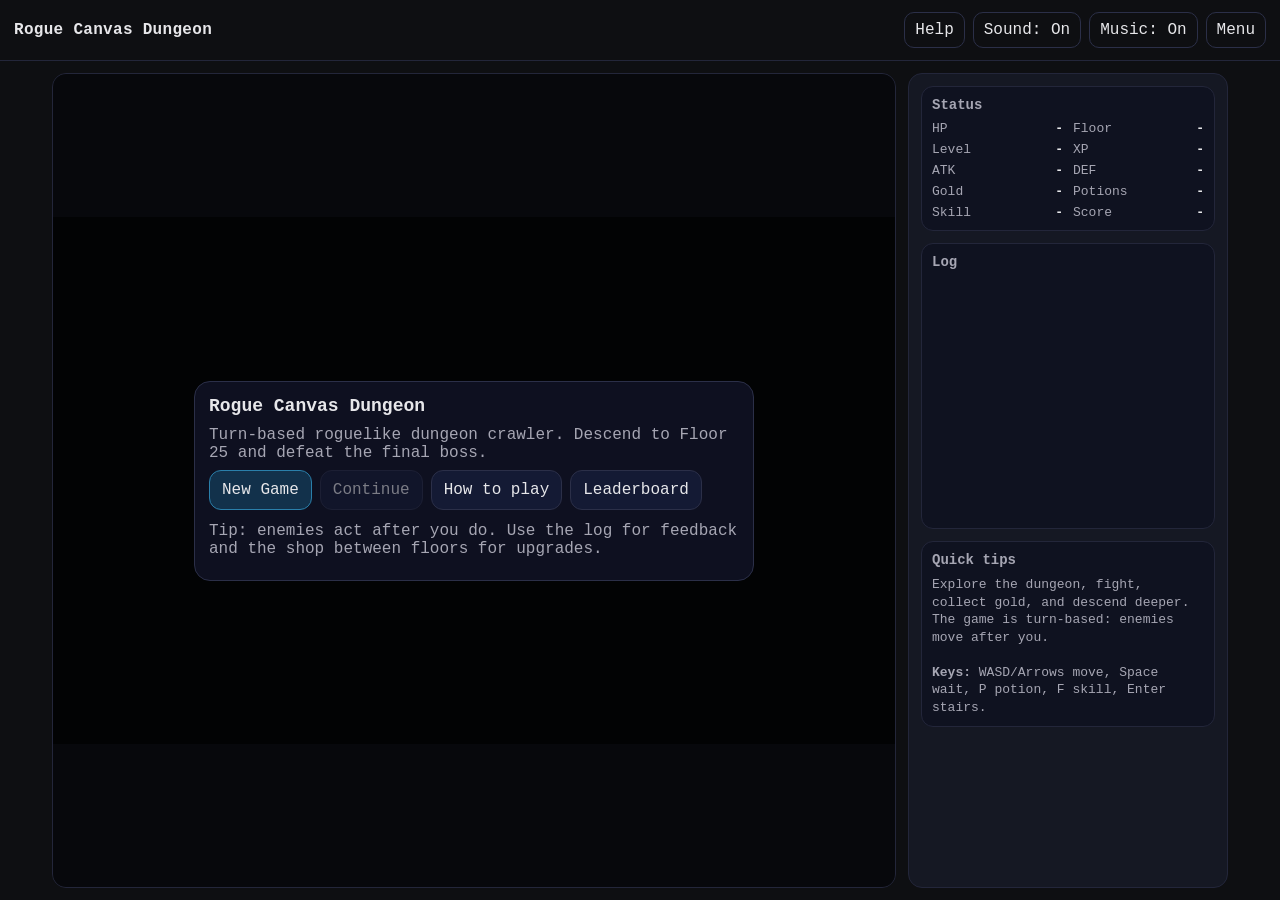
==== index.html @ d318a6b3 "feat(game): add browser roguelike dungeon crawler with procedural levels" ====
<!doctype html>
<html lang="en">
<head>
  <meta charset="utf-8" />
  <meta name="viewport" content="width=device-width, initial-scale=1, viewport-fit=cover" />
  <title>Rogue Canvas Dungeon</title>
  <link rel="stylesheet" href="styles.css" />
</head>
<body>
  <div id="app">
    <header>
      <div class="title">Rogue Canvas Dungeon</div>
      <div class="top-actions">
        <button id="btnHelp" type="button">Help</button>
        <button id="btnSound" type="button">Sound: On</button>
        <button id="btnMusic" type="button">Music: On</button>
        <button id="btnPause" type="button">Menu</button>
      </div>
    </header>

    <main>
      <div id="gameWrap">
        <canvas id="game" width="640" height="400" aria-label="Game canvas"></canvas>

        <div id="overlay" role="dialog" aria-modal="true">
          <div class="modal" id="modal">
            <!-- Populated by JS -->
          </div>
        </div>

        <div id="touchControls">
          <div class="pad">
            <div></div>
            <button id="tUp" type="button">▲</button>
            <div></div>
            <button id="tLeft" type="button">◀</button>
            <button id="tWait" type="button">•</button>
            <button id="tRight" type="button">▶</button>
            <div></div>
            <button id="tDown" type="button">▼</button>
            <div></div>
          </div>
          <div class="actions">
            <button id="tPotion" type="button">Potion</button>
            <button id="tSkill" type="button">Skill</button>
            <button id="tStairs" type="button">Descend</button>
            <button id="tSave" type="button">Save</button>
          </div>
        </div>
      </div>

      <aside id="sidePanel">
        <section class="panelBlock">
          <h3>Status</h3>
          <div id="statsGrid">
            <div class="kv"><span class="k">HP</span><span class="v" id="uiHp">-</span></div>
            <div class="kv"><span class="k">Floor</span><span class="v" id="uiFloor">-</span></div>
            <div class="kv"><span class="k">Level</span><span class="v" id="uiLevel">-</span></div>
            <div class="kv"><span class="k">XP</span><span class="v" id="uiXp">-</span></div>
            <div class="kv"><span class="k">ATK</span><span class="v" id="uiAtk">-</span></div>
            <div class="kv"><span class="k">DEF</span><span class="v" id="uiDef">-</span></div>
            <div class="kv"><span class="k">Gold</span><span class="v" id="uiGold">-</span></div>
            <div class="kv"><span class="k">Potions</span><span class="v" id="uiPotions">-</span></div>
            <div class="kv"><span class="k">Skill</span><span class="v" id="uiSkill">-</span></div>
            <div class="kv"><span class="k">Score</span><span class="v" id="uiScore">-</span></div>
          </div>
        </section>

        <section class="panelBlock">
          <h3>Log</h3>
          <div id="log" aria-live="polite"></div>
        </section>

        <section class="panelBlock">
          <h3>Quick tips</h3>
          <div style="color:var(--muted); font-size:13px; line-height:1.35">
            Explore the dungeon, fight, collect gold, and descend deeper.
            The game is turn-based: enemies move after you.
            <br/><br/>
            <b>Keys:</b> WASD/Arrows move, Space wait, P potion, F skill, Enter stairs.
          </div>
        </section>
      </aside>
    </main>
  </div>

  <script type="module" src="game.js"></script>
</body>
</html>
---- styles.css ----
:root{
  --bg:#0e0f12;
  --panel:#151823;
  --panel2:#10121a;
  --text:#e7e7ea;
  --muted:#a6a6b3;
  --accent:#6bdcff;
  --danger:#ff6b6b;
  --good:#69ff9a;
}

*{ box-sizing:border-box; }

html,body{
  height:100%;
  margin:0;
  background:var(--bg);
  color:var(--text);
  font-family: ui-monospace, SFMono-Regular, Menlo, Monaco, Consolas, "Liberation Mono", "Courier New", monospace;
}

button, input{
  font:inherit;
}

a{ color: var(--accent); }

#app{
  display:flex;
  flex-direction:column;
  min-height:100%;
}

header{
  padding:12px 14px;
  border-bottom:1px solid #23263a;
  display:flex;
  gap:10px;
  align-items:center;
  justify-content:space-between;
}

header .title{
  font-weight:700;
  letter-spacing:0.3px;
}

header .top-actions{
  display:flex;
  gap:8px;
  flex-wrap:wrap;
}

header .top-actions button{
  padding:8px 10px;
  background:transparent;
  border:1px solid #2b2f48;
  color:var(--text);
  border-radius:10px;
}

main{
  display:flex;
  gap:12px;
  padding:12px;
  width: min(1200px, 100%);
  margin: 0 auto;
  flex: 1;
}

#gameWrap{
  flex: 1;
  display:flex;
  align-items:center;
  justify-content:center;
  position:relative;
  background:var(--panel2);
  border:1px solid #23263a;
  border-radius:14px;
  overflow:hidden;
}

canvas{
  width:100%;
  height:auto;
  max-height: calc(100vh - 160px);
  image-rendering: pixelated;
  image-rendering: crisp-edges;
}

#sidePanel{
  width: 320px;
  background: var(--panel);
  border:1px solid #23263a;
  border-radius:14px;
  padding:12px;
  display:flex;
  flex-direction:column;
  gap:12px;
}

.panelBlock{
  background:#0f1220;
  border:1px solid #23263a;
  border-radius:12px;
  padding:10px;
}

.panelBlock h3{
  margin:0 0 8px 0;
  font-size:14px;
  color:var(--muted);
  font-weight:700;
}

#statsGrid{
  display:grid;
  grid-template-columns: 1fr 1fr;
  gap:6px 10px;
  font-size:13px;
}

.kv{ display:flex; justify-content:space-between; gap:10px; }
.kv .k{ color: var(--muted); }
.kv .v{ font-weight:700; }

#log{
  height: 240px;
  overflow:auto;
  font-size:13px;
  line-height:1.3;
}

.logLine{ margin-bottom:6px; color:var(--text); }
.logLine.muted{ color: var(--muted); }
.logLine.good{ color: var(--good); }
.logLine.bad{ color: var(--danger); }

#overlay{
  position:absolute;
  inset:0;
  display:none;
  align-items:center;
  justify-content:center;
  padding:14px;
  background: rgba(0,0,0,0.55);
}

#overlay.show{ display:flex; }

.modal{
  width: min(560px, 100%);
  background: #0e1020;
  border:1px solid #2b2f48;
  border-radius:16px;
  padding:14px;
}

.modal h2{
  margin:0 0 10px 0;
  font-size:18px;
}

.modal p{ margin: 8px 0; color: var(--muted); }

.modal .row{
  display:flex;
  gap:8px;
  flex-wrap:wrap;
}

.modal button{
  padding:10px 12px;
  background: #141a34;
  border:1px solid #2b2f48;
  color: var(--text);
  border-radius:12px;
}

.modal button.primary{
  background: #12314b;
  border-color: #2a7faa;
}

.modal button.danger{
  background: #3b171a;
  border-color: #7a2f34;
}

.modal button:disabled{
  opacity:0.5;
}

.list{
  display:flex;
  flex-direction:column;
  gap:8px;
  margin:10px 0;
}

.list .item{
  display:flex;
  justify-content:space-between;
  gap:12px;
  align-items:flex-start;
  padding:10px;
  background:#0f1220;
  border:1px solid #23263a;
  border-radius:12px;
}

.list .item .meta{ display:flex; flex-direction:column; gap:2px; }
.list .item .meta .name{ font-weight:700; }
.list .item .meta .desc{ color:var(--muted); font-size:13px; }

.list .item .buy{
  display:flex;
  flex-direction:column;
  gap:6px;
  align-items:flex-end;
}

.list .item .buy .price{
  color: var(--accent);
  font-weight:700;
}

#touchControls{
  position:absolute;
  left:10px;
  right:10px;
  bottom:10px;
  display:none;
  align-items:flex-end;
  justify-content:space-between;
  gap:10px;
  pointer-events:none;
}

#touchControls.show{ display:flex; }

.pad, .actions{
  pointer-events:auto;
  display:grid;
  gap:8px;
}

.pad{
  grid-template-columns: 56px 56px 56px;
  grid-template-rows: 56px 56px 56px;
}

.pad button, .actions button{
  width:56px;
  height:56px;
  border-radius:14px;
  border:1px solid #2b2f48;
  background: rgba(20,26,52,0.85);
  color:var(--text);
}

.actions{
  grid-template-columns: 80px 80px;
  grid-auto-rows: 56px;
}

.actions button{
  width:80px;
}

@media (max-width: 980px){
  main{
    flex-direction:column;
  }
  #sidePanel{
    width:100%;
  }
  canvas{ max-height: 56vh; }
  #log{ height: 180px; }
}
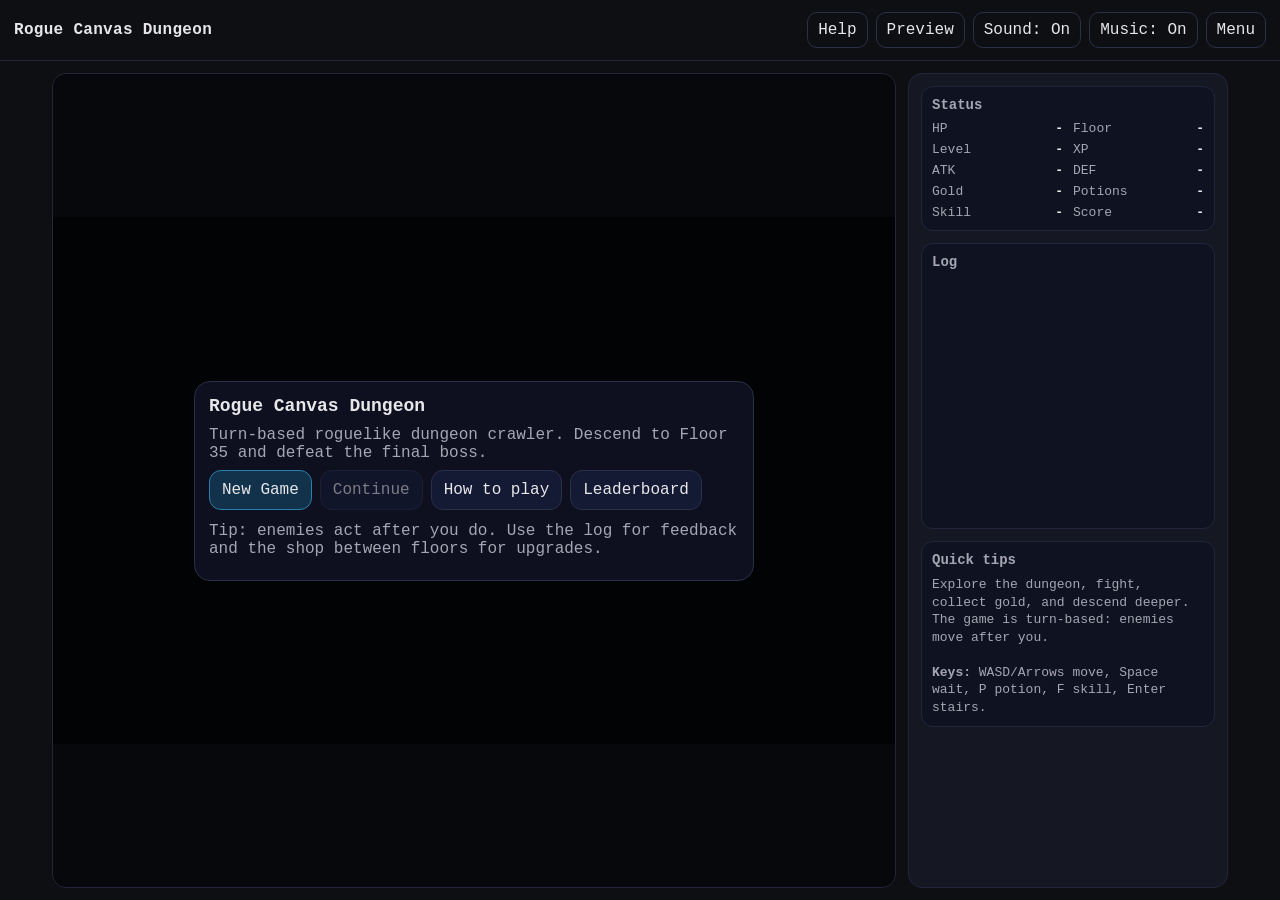
==== commit fe9239a4: "feat(ui): add Preview button and open preview; tweak dungeon depth" ====
--- a/index.html
+++ b/index.html
@@ -12,6 +12,7 @@
       <div class="title">Rogue Canvas Dungeon</div>
       <div class="top-actions">
         <button id="btnHelp" type="button">Help</button>
+        <button id="btnPreview" type="button">Preview</button>
         <button id="btnSound" type="button">Sound: On</button>
         <button id="btnMusic" type="button">Music: On</button>
         <button id="btnPause" type="button">Menu</button>
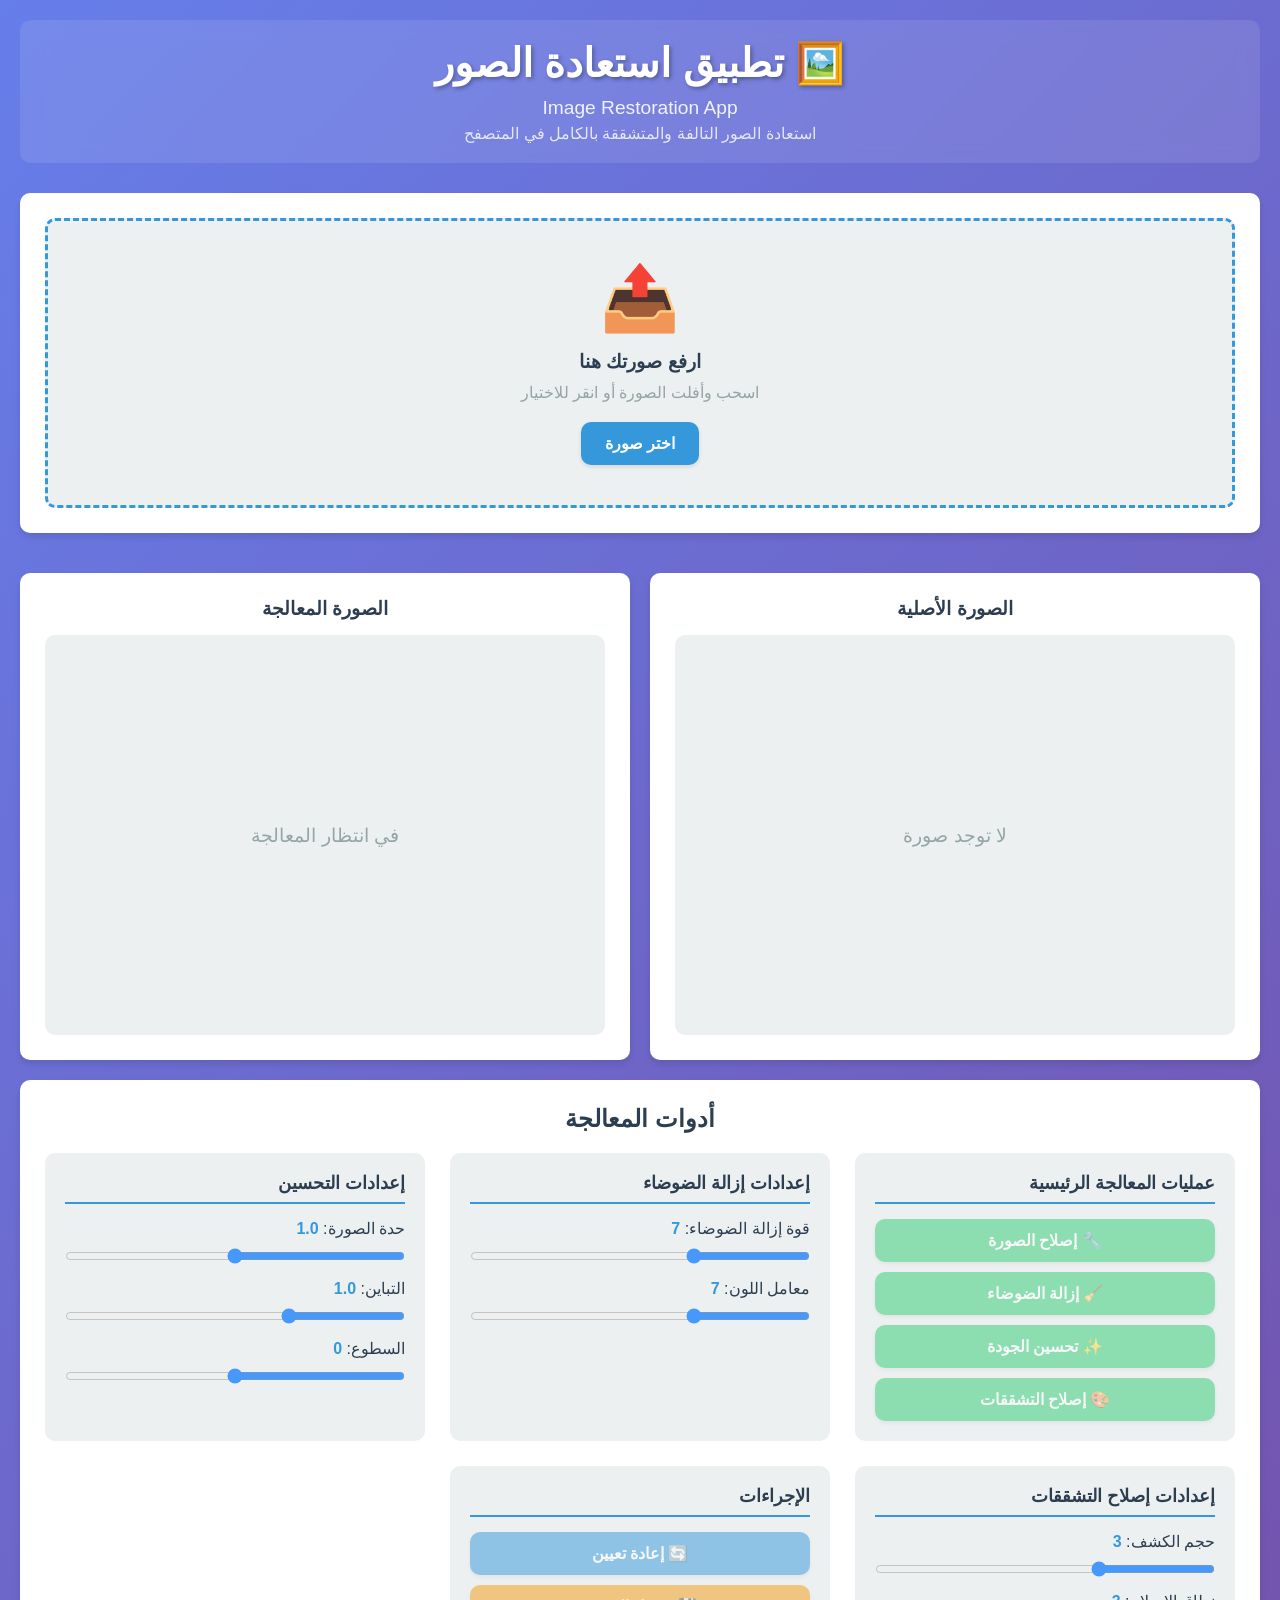
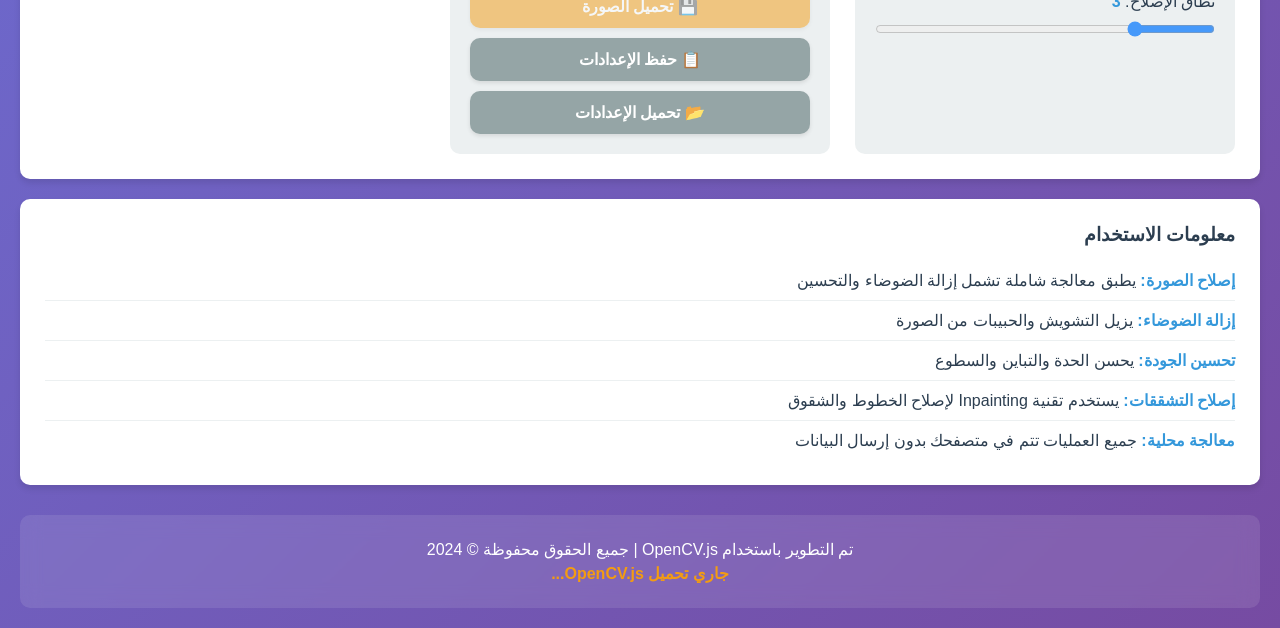
==== commit 3a6b6131: "feat(frontend): implement in-browser image restoration UI with OpenCV.js" ====
--- a/index.html
+++ b/index.html
@@ -1,90 +1,173 @@
-<!doctype html>
-<html lang="en">
+<!DOCTYPE html>
+<html lang="ar" dir="rtl">
 <head>
-  <meta charset="utf-8" />
-  <meta name="viewport" content="width=device-width, initial-scale=1, viewport-fit=cover" />
-  <title>Rogue Canvas Dungeon</title>
-  <link rel="stylesheet" href="styles.css" />
+    <meta charset="UTF-8">
+    <meta name="viewport" content="width=device-width, initial-scale=1.0">
+    <title>تطبيق استعادة الصور - Image Restoration</title>
+    <link rel="stylesheet" href="styles.css">
 </head>
 <body>
-  <div id="app">
-    <header>
-      <div class="title">Rogue Canvas Dungeon</div>
-      <div class="top-actions">
-        <button id="btnHelp" type="button">Help</button>
-        <button id="btnPreview" type="button">Preview</button>
-        <button id="btnSound" type="button">Sound: On</button>
-        <button id="btnMusic" type="button">Music: On</button>
-        <button id="btnPause" type="button">Menu</button>
-      </div>
-    </header>
+    <div class="container">
+        <header>
+            <h1>🖼️ تطبيق استعادة الصور</h1>
+            <p class="subtitle">Image Restoration App</p>
+            <p class="description">استعادة الصور التالفة والمتشققة بالكامل في المتصفح</p>
+        </header>
 
-    <main>
-      <div id="gameWrap">
-        <canvas id="game" width="640" height="400" aria-label="Game canvas"></canvas>
+        <div class="main-content">
+            <!-- Upload Section -->
+            <div class="upload-section card">
+                <div class="upload-area" id="uploadArea">
+                    <div class="upload-icon">📤</div>
+                    <h3>ارفع صورتك هنا</h3>
+                    <p>اسحب وأفلت الصورة أو انقر للاختيار</p>
+                    <input type="file" id="imageInput" accept="image/*" hidden>
+                    <button class="btn btn-primary" onclick="document.getElementById('imageInput').click()">
+                        اختر صورة
+                    </button>
+                </div>
+            </div>
 
-        <div id="overlay" role="dialog" aria-modal="true">
-          <div class="modal" id="modal">
-            <!-- Populated by JS -->
-          </div>
+            <!-- Image Preview Section -->
+            <div class="preview-section">
+                <div class="image-container card">
+                    <h3>الصورة الأصلية</h3>
+                    <div class="canvas-wrapper">
+                        <canvas id="originalCanvas"></canvas>
+                        <div class="placeholder" id="originalPlaceholder">
+                            <span>لا توجد صورة</span>
+                        </div>
+                    </div>
+                </div>
+
+                <div class="image-container card">
+                    <h3>الصورة المعالجة</h3>
+                    <div class="canvas-wrapper">
+                        <canvas id="processedCanvas"></canvas>
+                        <div class="placeholder" id="processedPlaceholder">
+                            <span>في انتظار المعالجة</span>
+                        </div>
+                    </div>
+                </div>
+            </div>
+
+            <!-- Controls Section -->
+            <div class="controls-section card">
+                <h3>أدوات المعالجة</h3>
+                
+                <div class="controls-grid">
+                    <!-- Main Processing Buttons -->
+                    <div class="control-group">
+                        <h4>عمليات المعالجة الرئيسية</h4>
+                        <div class="button-group">
+                            <button class="btn btn-success" id="restoreBtn" disabled>
+                                🔧 إصلاح الصورة
+                            </button>
+                            <button class="btn btn-success" id="denoiseBtn" disabled>
+                                🧹 إزالة الضوضاء
+                            </button>
+                            <button class="btn btn-success" id="enhanceBtn" disabled>
+                                ✨ تحسين الجودة
+                            </button>
+                            <button class="btn btn-success" id="inpaintBtn" disabled>
+                                🎨 إصلاح التشققات
+                            </button>
+                        </div>
+                    </div>
+
+                    <!-- Denoising Parameters -->
+                    <div class="control-group">
+                        <h4>إعدادات إزالة الضوضاء</h4>
+                        <div class="slider-control">
+                            <label for="denoiseStrength">قوة إزالة الضوضاء: <span id="denoiseValue">7</span></label>
+                            <input type="range" id="denoiseStrength" min="3" max="15" value="7" step="2">
+                        </div>
+                        <div class="slider-control">
+                            <label for="denoiseColor">معامل اللون: <span id="denoiseColorValue">7</span></label>
+                            <input type="range" id="denoiseColor" min="3" max="15" value="7" step="2">
+                        </div>
+                    </div>
+
+                    <!-- Enhancement Parameters -->
+                    <div class="control-group">
+                        <h4>إعدادات التحسين</h4>
+                        <div class="slider-control">
+                            <label for="sharpenAmount">حدة الصورة: <span id="sharpenValue">1.0</span></label>
+                            <input type="range" id="sharpenAmount" min="0" max="2" value="1.0" step="0.1">
+                        </div>
+                        <div class="slider-control">
+                            <label for="contrastAmount">التباين: <span id="contrastValue">1.0</span></label>
+                            <input type="range" id="contrastAmount" min="0.5" max="2" value="1.0" step="0.1">
+                        </div>
+                        <div class="slider-control">
+                            <label for="brightnessAmount">السطوع: <span id="brightnessValue">0</span></label>
+                            <input type="range" id="brightnessAmount" min="-50" max="50" value="0" step="5">
+                        </div>
+                    </div>
+
+                    <!-- Crack Repair Parameters -->
+                    <div class="control-group">
+                        <h4>إعدادات إصلاح التشققات</h4>
+                        <div class="slider-control">
+                            <label for="morphSize">حجم الكشف: <span id="morphSizeValue">3</span></label>
+                            <input type="range" id="morphSize" min="1" max="7" value="3" step="2">
+                        </div>
+                        <div class="slider-control">
+                            <label for="inpaintRadius">نطاق الإصلاح: <span id="inpaintRadiusValue">3</span></label>
+                            <input type="range" id="inpaintRadius" min="1" max="10" value="3" step="1">
+                        </div>
+                    </div>
+
+                    <!-- Action Buttons -->
+                    <div class="control-group">
+                        <h4>الإجراءات</h4>
+                        <div class="button-group">
+                            <button class="btn btn-primary" id="resetBtn" disabled>
+                                🔄 إعادة تعيين
+                            </button>
+                            <button class="btn btn-warning" id="downloadBtn" disabled>
+                                💾 تحميل الصورة
+                            </button>
+                            <button class="btn btn-secondary" id="saveSettingsBtn">
+                                📋 حفظ الإعدادات
+                            </button>
+                            <button class="btn btn-secondary" id="loadSettingsBtn">
+                                📂 تحميل الإعدادات
+                            </button>
+                        </div>
+                    </div>
+                </div>
+            </div>
+
+            <!-- Progress Section -->
+            <div class="progress-section card" id="progressSection" style="display: none;">
+                <div class="progress-content">
+                    <div class="spinner"></div>
+                    <p id="progressText">جاري المعالجة...</p>
+                </div>
+            </div>
+
+            <!-- Info Section -->
+            <div class="info-section card">
+                <h3>معلومات الاستخدام</h3>
+                <ul>
+                    <li><strong>إصلاح الصورة:</strong> يطبق معالجة شاملة تشمل إزالة الضوضاء والتحسين</li>
+                    <li><strong>إزالة الضوضاء:</strong> يزيل التشويش والحبيبات من الصورة</li>
+                    <li><strong>تحسين الجودة:</strong> يحسن الحدة والتباين والسطوع</li>
+                    <li><strong>إصلاح التشققات:</strong> يستخدم تقنية Inpainting لإصلاح الخطوط والشقوق</li>
+                    <li><strong>معالجة محلية:</strong> جميع العمليات تتم في متصفحك بدون إرسال البيانات</li>
+                </ul>
+            </div>
         </div>
 
-        <div id="touchControls">
-          <div class="pad">
-            <div></div>
-            <button id="tUp" type="button">▲</button>
-            <div></div>
-            <button id="tLeft" type="button">◀</button>
-            <button id="tWait" type="button">•</button>
-            <button id="tRight" type="button">▶</button>
-            <div></div>
-            <button id="tDown" type="button">▼</button>
-            <div></div>
-          </div>
-          <div class="actions">
-            <button id="tPotion" type="button">Potion</button>
-            <button id="tSkill" type="button">Skill</button>
-            <button id="tStairs" type="button">Descend</button>
-            <button id="tSave" type="button">Save</button>
-          </div>
-        </div>
-      </div>
+        <footer>
+            <p>تم التطوير باستخدام OpenCV.js | جميع الحقوق محفوظة © 2024</p>
+            <p id="opencvStatus">جاري تحميل OpenCV.js...</p>
+        </footer>
+    </div>
 
-      <aside id="sidePanel">
-        <section class="panelBlock">
-          <h3>Status</h3>
-          <div id="statsGrid">
-            <div class="kv"><span class="k">HP</span><span class="v" id="uiHp">-</span></div>
-            <div class="kv"><span class="k">Floor</span><span class="v" id="uiFloor">-</span></div>
-            <div class="kv"><span class="k">Level</span><span class="v" id="uiLevel">-</span></div>
-            <div class="kv"><span class="k">XP</span><span class="v" id="uiXp">-</span></div>
-            <div class="kv"><span class="k">ATK</span><span class="v" id="uiAtk">-</span></div>
-            <div class="kv"><span class="k">DEF</span><span class="v" id="uiDef">-</span></div>
-            <div class="kv"><span class="k">Gold</span><span class="v" id="uiGold">-</span></div>
-            <div class="kv"><span class="k">Potions</span><span class="v" id="uiPotions">-</span></div>
-            <div class="kv"><span class="k">Skill</span><span class="v" id="uiSkill">-</span></div>
-            <div class="kv"><span class="k">Score</span><span class="v" id="uiScore">-</span></div>
-          </div>
-        </section>
-
-        <section class="panelBlock">
-          <h3>Log</h3>
-          <div id="log" aria-live="polite"></div>
-        </section>
-
-        <section class="panelBlock">
-          <h3>Quick tips</h3>
-          <div style="color:var(--muted); font-size:13px; line-height:1.35">
-            Explore the dungeon, fight, collect gold, and descend deeper.
-            The game is turn-based: enemies move after you.
-            <br/><br/>
-            <b>Keys:</b> WASD/Arrows move, Space wait, P potion, F skill, Enter stairs.
-          </div>
-        </section>
-      </aside>
-    </main>
-  </div>
-
-  <script type="module" src="game.js"></script>
+    <!-- Load OpenCV.js -->
+    <script async src="https://docs.opencv.org/4.8.0/opencv.js" onload="onOpenCvReady()"></script>
+    <script src="app.js"></script>
 </body>
 </html>
--- a/styles.css
+++ b/styles.css
@@ -1,280 +1,433 @@
-:root{
-  --bg:#0e0f12;
-  --panel:#151823;
-  --panel2:#10121a;
-  --text:#e7e7ea;
-  --muted:#a6a6b3;
-  --accent:#6bdcff;
-  --danger:#ff6b6b;
-  --good:#69ff9a;
-}
-
-*{ box-sizing:border-box; }
-
-html,body{
-  height:100%;
-  margin:0;
-  background:var(--bg);
-  color:var(--text);
-  font-family: ui-monospace, SFMono-Regular, Menlo, Monaco, Consolas, "Liberation Mono", "Courier New", monospace;
-}
-
-button, input{
-  font:inherit;
-}
-
-a{ color: var(--accent); }
-
-#app{
-  display:flex;
-  flex-direction:column;
-  min-height:100%;
-}
-
-header{
-  padding:12px 14px;
-  border-bottom:1px solid #23263a;
-  display:flex;
-  gap:10px;
-  align-items:center;
-  justify-content:space-between;
-}
-
-header .title{
-  font-weight:700;
-  letter-spacing:0.3px;
-}
-
-header .top-actions{
-  display:flex;
-  gap:8px;
-  flex-wrap:wrap;
-}
-
-header .top-actions button{
-  padding:8px 10px;
-  background:transparent;
-  border:1px solid #2b2f48;
-  color:var(--text);
-  border-radius:10px;
-}
-
-main{
-  display:flex;
-  gap:12px;
-  padding:12px;
-  width: min(1200px, 100%);
-  margin: 0 auto;
-  flex: 1;
-}
-
-#gameWrap{
-  flex: 1;
-  display:flex;
-  align-items:center;
-  justify-content:center;
-  position:relative;
-  background:var(--panel2);
-  border:1px solid #23263a;
-  border-radius:14px;
-  overflow:hidden;
-}
-
-canvas{
-  width:100%;
-  height:auto;
-  max-height: calc(100vh - 160px);
-  image-rendering: pixelated;
-  image-rendering: crisp-edges;
-}
-
-#sidePanel{
-  width: 320px;
-  background: var(--panel);
-  border:1px solid #23263a;
-  border-radius:14px;
-  padding:12px;
-  display:flex;
-  flex-direction:column;
-  gap:12px;
-}
-
-.panelBlock{
-  background:#0f1220;
-  border:1px solid #23263a;
-  border-radius:12px;
-  padding:10px;
-}
-
-.panelBlock h3{
-  margin:0 0 8px 0;
-  font-size:14px;
-  color:var(--muted);
-  font-weight:700;
-}
-
-#statsGrid{
-  display:grid;
-  grid-template-columns: 1fr 1fr;
-  gap:6px 10px;
-  font-size:13px;
-}
-
-.kv{ display:flex; justify-content:space-between; gap:10px; }
-.kv .k{ color: var(--muted); }
-.kv .v{ font-weight:700; }
-
-#log{
-  height: 240px;
-  overflow:auto;
-  font-size:13px;
-  line-height:1.3;
-}
-
-.logLine{ margin-bottom:6px; color:var(--text); }
-.logLine.muted{ color: var(--muted); }
-.logLine.good{ color: var(--good); }
-.logLine.bad{ color: var(--danger); }
-
-#overlay{
-  position:absolute;
-  inset:0;
-  display:none;
-  align-items:center;
-  justify-content:center;
-  padding:14px;
-  background: rgba(0,0,0,0.55);
-}
-
-#overlay.show{ display:flex; }
-
-.modal{
-  width: min(560px, 100%);
-  background: #0e1020;
-  border:1px solid #2b2f48;
-  border-radius:16px;
-  padding:14px;
-}
-
-.modal h2{
-  margin:0 0 10px 0;
-  font-size:18px;
-}
-
-.modal p{ margin: 8px 0; color: var(--muted); }
-
-.modal .row{
-  display:flex;
-  gap:8px;
-  flex-wrap:wrap;
-}
-
-.modal button{
-  padding:10px 12px;
-  background: #141a34;
-  border:1px solid #2b2f48;
-  color: var(--text);
-  border-radius:12px;
-}
-
-.modal button.primary{
-  background: #12314b;
-  border-color: #2a7faa;
-}
-
-.modal button.danger{
-  background: #3b171a;
-  border-color: #7a2f34;
-}
-
-.modal button:disabled{
-  opacity:0.5;
-}
-
-.list{
-  display:flex;
-  flex-direction:column;
-  gap:8px;
-  margin:10px 0;
-}
-
-.list .item{
-  display:flex;
-  justify-content:space-between;
-  gap:12px;
-  align-items:flex-start;
-  padding:10px;
-  background:#0f1220;
-  border:1px solid #23263a;
-  border-radius:12px;
-}
-
-.list .item .meta{ display:flex; flex-direction:column; gap:2px; }
-.list .item .meta .name{ font-weight:700; }
-.list .item .meta .desc{ color:var(--muted); font-size:13px; }
-
-.list .item .buy{
-  display:flex;
-  flex-direction:column;
-  gap:6px;
-  align-items:flex-end;
-}
-
-.list .item .buy .price{
-  color: var(--accent);
-  font-weight:700;
-}
-
-#touchControls{
-  position:absolute;
-  left:10px;
-  right:10px;
-  bottom:10px;
-  display:none;
-  align-items:flex-end;
-  justify-content:space-between;
-  gap:10px;
-  pointer-events:none;
-}
-
-#touchControls.show{ display:flex; }
-
-.pad, .actions{
-  pointer-events:auto;
-  display:grid;
-  gap:8px;
-}
-
-.pad{
-  grid-template-columns: 56px 56px 56px;
-  grid-template-rows: 56px 56px 56px;
-}
-
-.pad button, .actions button{
-  width:56px;
-  height:56px;
-  border-radius:14px;
-  border:1px solid #2b2f48;
-  background: rgba(20,26,52,0.85);
-  color:var(--text);
-}
-
-.actions{
-  grid-template-columns: 80px 80px;
-  grid-auto-rows: 56px;
-}
-
-.actions button{
-  width:80px;
-}
-
-@media (max-width: 980px){
-  main{
-    flex-direction:column;
-  }
-  #sidePanel{
-    width:100%;
-  }
-  canvas{ max-height: 56vh; }
-  #log{ height: 180px; }
-}
+* {
+    margin: 0;
+    padding: 0;
+    box-sizing: border-box;
+}
+
+:root {
+    --primary-color: #3498db;
+    --success-color: #2ecc71;
+    --warning-color: #f39c12;
+    --danger-color: #e74c3c;
+    --secondary-color: #95a5a6;
+    --dark-color: #2c3e50;
+    --light-color: #ecf0f1;
+    --border-radius: 10px;
+    --shadow: 0 4px 6px rgba(0, 0, 0, 0.1);
+    --shadow-hover: 0 6px 12px rgba(0, 0, 0, 0.15);
+}
+
+body {
+    font-family: 'Segoe UI', Tahoma, Geneva, Verdana, sans-serif;
+    background: linear-gradient(135deg, #667eea 0%, #764ba2 100%);
+    min-height: 100vh;
+    padding: 20px;
+    color: var(--dark-color);
+}
+
+.container {
+    max-width: 1400px;
+    margin: 0 auto;
+}
+
+header {
+    text-align: center;
+    color: white;
+    margin-bottom: 30px;
+    padding: 20px;
+    background: rgba(255, 255, 255, 0.1);
+    border-radius: var(--border-radius);
+    backdrop-filter: blur(10px);
+}
+
+header h1 {
+    font-size: 2.5em;
+    margin-bottom: 10px;
+    text-shadow: 2px 2px 4px rgba(0, 0, 0, 0.3);
+}
+
+.subtitle {
+    font-size: 1.2em;
+    margin-bottom: 5px;
+    opacity: 0.9;
+}
+
+.description {
+    font-size: 1em;
+    opacity: 0.8;
+}
+
+.main-content {
+    display: flex;
+    flex-direction: column;
+    gap: 20px;
+}
+
+.card {
+    background: white;
+    border-radius: var(--border-radius);
+    padding: 25px;
+    box-shadow: var(--shadow);
+    transition: transform 0.3s, box-shadow 0.3s;
+}
+
+.card:hover {
+    transform: translateY(-2px);
+    box-shadow: var(--shadow-hover);
+}
+
+/* Upload Section */
+.upload-section {
+    margin-bottom: 20px;
+}
+
+.upload-area {
+    border: 3px dashed var(--primary-color);
+    border-radius: var(--border-radius);
+    padding: 40px;
+    text-align: center;
+    cursor: pointer;
+    transition: all 0.3s;
+    background: var(--light-color);
+}
+
+.upload-area:hover {
+    background: #d5dbdb;
+    border-color: var(--success-color);
+}
+
+.upload-area.dragover {
+    background: #aed6f1;
+    border-color: var(--success-color);
+    transform: scale(1.02);
+}
+
+.upload-icon {
+    font-size: 4em;
+    margin-bottom: 15px;
+}
+
+.upload-area h3 {
+    margin-bottom: 10px;
+    color: var(--dark-color);
+}
+
+.upload-area p {
+    color: var(--secondary-color);
+    margin-bottom: 20px;
+}
+
+/* Preview Section */
+.preview-section {
+    display: grid;
+    grid-template-columns: 1fr 1fr;
+    gap: 20px;
+}
+
+@media (max-width: 968px) {
+    .preview-section {
+        grid-template-columns: 1fr;
+    }
+}
+
+.image-container h3 {
+    margin-bottom: 15px;
+    color: var(--dark-color);
+    text-align: center;
+}
+
+.canvas-wrapper {
+    position: relative;
+    width: 100%;
+    min-height: 400px;
+    background: var(--light-color);
+    border-radius: var(--border-radius);
+    overflow: hidden;
+    display: flex;
+    align-items: center;
+    justify-content: center;
+}
+
+.canvas-wrapper canvas {
+    max-width: 100%;
+    max-height: 600px;
+    display: block;
+}
+
+.placeholder {
+    position: absolute;
+    display: flex;
+    align-items: center;
+    justify-content: center;
+    width: 100%;
+    height: 100%;
+    color: var(--secondary-color);
+    font-size: 1.2em;
+}
+
+.placeholder.hidden {
+    display: none;
+}
+
+/* Controls Section */
+.controls-section h3 {
+    margin-bottom: 20px;
+    color: var(--dark-color);
+    text-align: center;
+    font-size: 1.5em;
+}
+
+.controls-grid {
+    display: grid;
+    grid-template-columns: repeat(auto-fit, minmax(300px, 1fr));
+    gap: 25px;
+}
+
+.control-group {
+    padding: 20px;
+    background: var(--light-color);
+    border-radius: var(--border-radius);
+}
+
+.control-group h4 {
+    margin-bottom: 15px;
+    color: var(--dark-color);
+    font-size: 1.1em;
+    border-bottom: 2px solid var(--primary-color);
+    padding-bottom: 8px;
+}
+
+.button-group {
+    display: flex;
+    flex-direction: column;
+    gap: 10px;
+}
+
+/* Buttons */
+.btn {
+    padding: 12px 24px;
+    border: none;
+    border-radius: var(--border-radius);
+    font-size: 1em;
+    font-weight: bold;
+    cursor: pointer;
+    transition: all 0.3s;
+    text-align: center;
+    box-shadow: 0 2px 4px rgba(0, 0, 0, 0.1);
+}
+
+.btn:hover:not(:disabled) {
+    transform: translateY(-2px);
+    box-shadow: 0 4px 8px rgba(0, 0, 0, 0.2);
+}
+
+.btn:active:not(:disabled) {
+    transform: translateY(0);
+}
+
+.btn:disabled {
+    opacity: 0.5;
+    cursor: not-allowed;
+}
+
+.btn-primary {
+    background: var(--primary-color);
+    color: white;
+}
+
+.btn-primary:hover:not(:disabled) {
+    background: #2980b9;
+}
+
+.btn-success {
+    background: var(--success-color);
+    color: white;
+}
+
+.btn-success:hover:not(:disabled) {
+    background: #27ae60;
+}
+
+.btn-warning {
+    background: var(--warning-color);
+    color: white;
+}
+
+.btn-warning:hover:not(:disabled) {
+    background: #e67e22;
+}
+
+.btn-secondary {
+    background: var(--secondary-color);
+    color: white;
+}
+
+.btn-secondary:hover:not(:disabled) {
+    background: #7f8c8d;
+}
+
+/* Slider Controls */
+.slider-control {
+    margin-bottom: 15px;
+}
+
+.slider-control label {
+    display: block;
+    margin-bottom: 8px;
+    color: var(--dark-color);
+    font-weight: 500;
+}
+
+.slider-control span {
+    color: var(--primary-color);
+    font-weight: bold;
+}
+
+.slider-control input[type="range"] {
+    width: 100%;
+    height: 8px;
+    border-radius: 5px;
+    background: #d3d3d3;
+    outline: none;
+    opacity: 0.7;
+    transition: opacity 0.2s;
+}
+
+.slider-control input[type="range"]:hover {
+    opacity: 1;
+}
+
+.slider-control input[type="range"]::-webkit-slider-thumb {
+    -webkit-appearance: none;
+    appearance: none;
+    width: 20px;
+    height: 20px;
+    border-radius: 50%;
+    background: var(--primary-color);
+    cursor: pointer;
+    transition: background 0.3s;
+}
+
+.slider-control input[type="range"]::-webkit-slider-thumb:hover {
+    background: var(--success-color);
+}
+
+.slider-control input[type="range"]::-moz-range-thumb {
+    width: 20px;
+    height: 20px;
+    border-radius: 50%;
+    background: var(--primary-color);
+    cursor: pointer;
+    border: none;
+    transition: background 0.3s;
+}
+
+.slider-control input[type="range"]::-moz-range-thumb:hover {
+    background: var(--success-color);
+}
+
+/* Progress Section */
+.progress-section {
+    position: fixed;
+    top: 50%;
+    left: 50%;
+    transform: translate(-50%, -50%);
+    z-index: 1000;
+    min-width: 300px;
+}
+
+.progress-content {
+    text-align: center;
+    padding: 30px;
+}
+
+.spinner {
+    border: 4px solid var(--light-color);
+    border-top: 4px solid var(--primary-color);
+    border-radius: 50%;
+    width: 50px;
+    height: 50px;
+    animation: spin 1s linear infinite;
+    margin: 0 auto 20px;
+}
+
+@keyframes spin {
+    0% { transform: rotate(0deg); }
+    100% { transform: rotate(360deg); }
+}
+
+#progressText {
+    font-size: 1.1em;
+    color: var(--dark-color);
+    font-weight: 500;
+}
+
+/* Info Section */
+.info-section h3 {
+    margin-bottom: 15px;
+    color: var(--dark-color);
+}
+
+.info-section ul {
+    list-style: none;
+    padding: 0;
+}
+
+.info-section li {
+    padding: 10px 0;
+    border-bottom: 1px solid var(--light-color);
+}
+
+.info-section li:last-child {
+    border-bottom: none;
+}
+
+.info-section strong {
+    color: var(--primary-color);
+}
+
+/* Footer */
+footer {
+    text-align: center;
+    color: white;
+    margin-top: 30px;
+    padding: 20px;
+    background: rgba(255, 255, 255, 0.1);
+    border-radius: var(--border-radius);
+    backdrop-filter: blur(10px);
+}
+
+footer p {
+    margin: 5px 0;
+}
+
+#opencvStatus {
+    font-weight: bold;
+    color: var(--warning-color);
+}
+
+#opencvStatus.ready {
+    color: var(--success-color);
+}
+
+/* Animations */
+@keyframes fadeIn {
+    from {
+        opacity: 0;
+        transform: translateY(20px);
+    }
+    to {
+        opacity: 1;
+        transform: translateY(0);
+    }
+}
+
+.card {
+    animation: fadeIn 0.5s ease-out;
+}
+
+/* RTL Support */
+html[dir="rtl"] .button-group,
+html[dir="rtl"] .controls-grid {
+    direction: rtl;
+}
